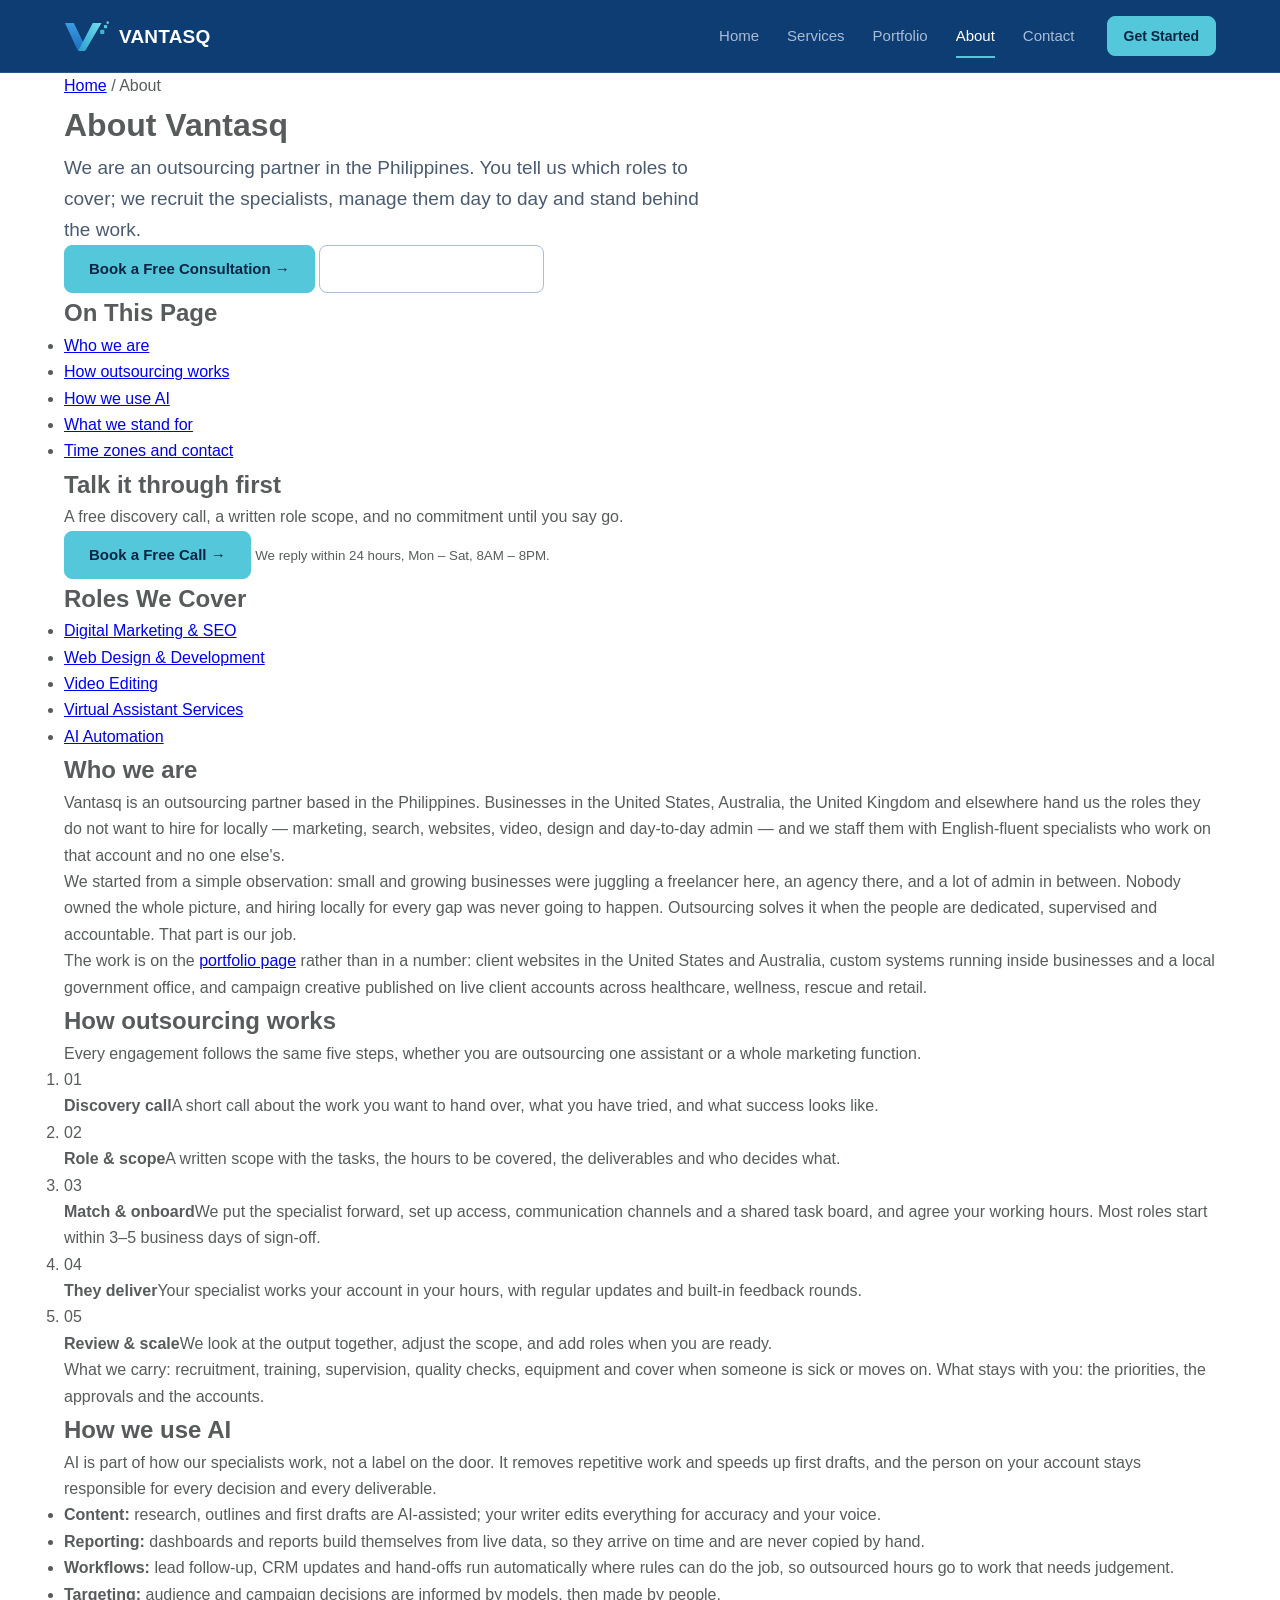
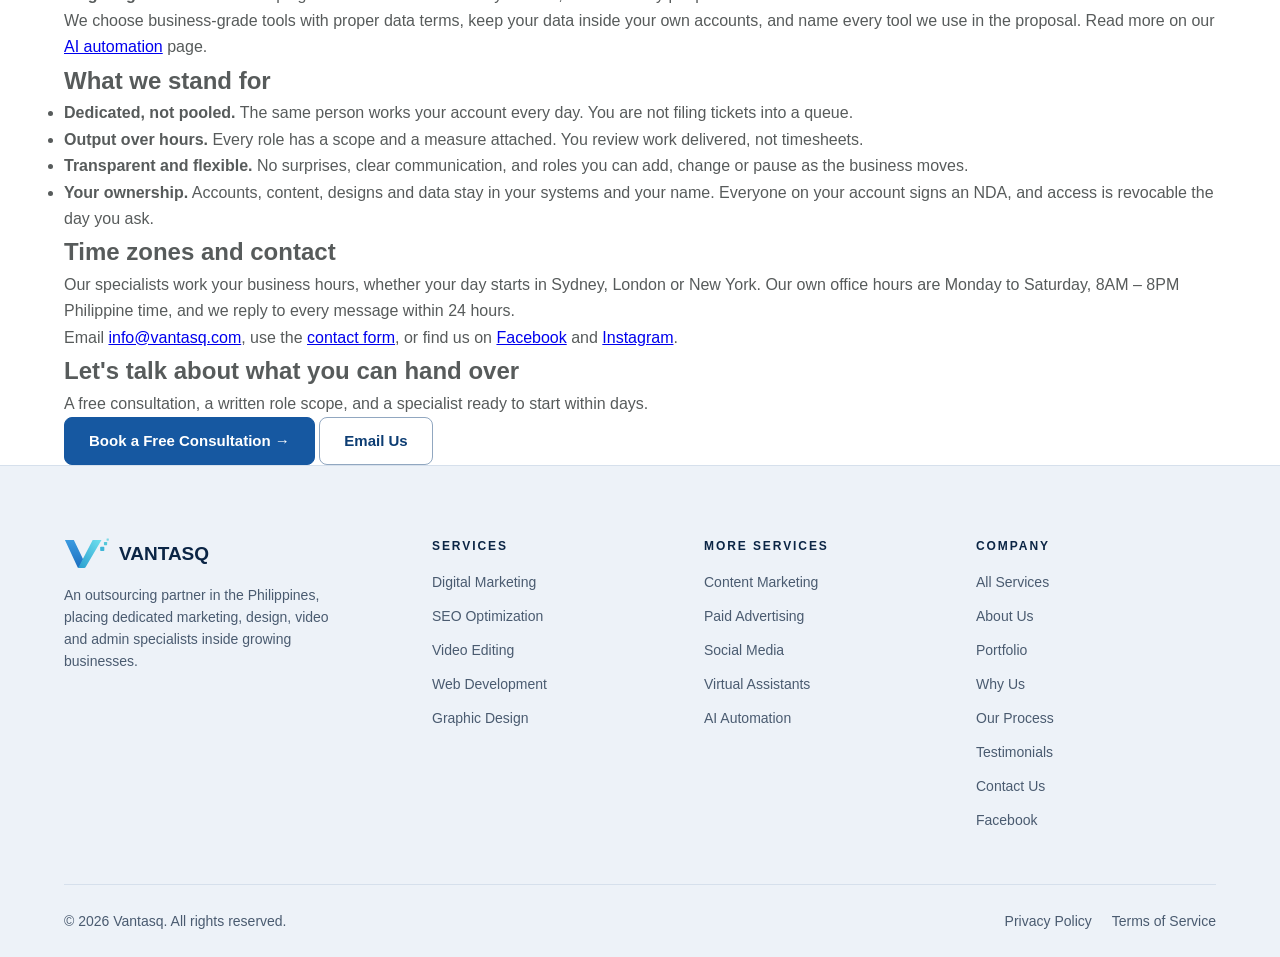
==== public/about.html @ dd67c236 "chore: rebrand kavyro solutions to vantasq Renames the brand, domain (vantasq.com), contact email, r" ====
<!DOCTYPE html>
<html lang="en">
<head>
  <meta charset="UTF-8" />
  <meta name="viewport" content="width=device-width, initial-scale=1.0" />
  <!-- Google tag (gtag.js), fetched after load; see index.html for why. -->
  <script>
    window.dataLayer = window.dataLayer || [];
    function gtag(){dataLayer.push(arguments);}
    gtag('js', new Date());

    gtag('config', 'G-FJXBDVE3B0');

    window.addEventListener('load', function () {
      var s = document.createElement('script');
      s.async = true;
      s.src = 'https://www.googletagmanager.com/gtag/js?id=G-FJXBDVE3B0';
      document.head.appendChild(s);
    });
  </script>
  <title>About Vantasq | Outsourcing Partner in the Philippines</title>
  <meta name="description" content="Vantasq is a Philippine outsourcing partner. We recruit, manage and cover dedicated specialists for marketing, SEO, web, video and admin roles." />
  <link rel="canonical" href="https://vantasq.com/about" />
  <meta name="theme-color" content="#1658a1" />
  <meta property="og:type" content="website" />
  <meta property="og:site_name" content="Vantasq" />
  <meta property="og:url" content="https://vantasq.com/about" />
  <meta property="og:title" content="About Vantasq | Outsourcing Partner in the Philippines" />
  <meta property="og:description" content="Vantasq is a Philippine outsourcing partner. We recruit, manage and cover dedicated specialists for marketing, SEO, web, video and admin roles." />
  <meta property="og:image" content="https://vantasq.com/assets/og-image.jpg" />
  <meta property="og:image:width" content="1200" />
  <meta property="og:image:height" content="630" />
  <meta property="og:image:alt" content="Vantasq — outsourcing partner in the Philippines" />
  <meta property="og:locale" content="en_US" />
  <meta name="twitter:card" content="summary_large_image" />
  <meta name="twitter:title" content="About Vantasq | Outsourcing Partner in the Philippines" />
  <meta name="twitter:description" content="Vantasq is a Philippine outsourcing partner. We recruit, manage and cover dedicated specialists for marketing, SEO, web, video and admin roles." />
  <meta name="twitter:image" content="https://vantasq.com/assets/og-image.jpg" />
  <meta name="twitter:image:alt" content="Vantasq — outsourcing partner in the Philippines" />
  <link rel="icon" href="favicon.ico" sizes="48x48" />
  <link rel="icon" type="image/svg+xml" href="assets/icon.svg" />
  <link rel="apple-touch-icon" href="assets/apple-touch-icon.png" />
  <link rel="stylesheet" href="assets/styles/main.css?v=20261029" />
  <link rel="stylesheet" href="assets/styles/legal-page.css?v=20261029" />
  <link rel="stylesheet" href="assets/styles/service-page.css?v=20261029" />
  <script type="application/ld+json">
  {
    "@context": "https://schema.org",
    "@graph": [
      {
        "@type": "Organization",
        "@id": "https://vantasq.com/#organization",
        "name": "Vantasq",
        "url": "https://vantasq.com/",
        "logo": "https://vantasq.com/assets/logo.png",
        "email": "info@vantasq.com",
        "address": {
          "@type": "PostalAddress",
          "addressCountry": "PH"
        },
        "areaServed": "Worldwide",
        "knowsLanguage": "English",
        "sameAs": [
          "https://www.facebook.com/people/Kavyro-Solutions/61587041615055/",
          "https://www.instagram.com/kavyrosolutions"
        ]
      },
      {
        "@type": "BreadcrumbList",
        "@id": "https://vantasq.com/about#breadcrumb",
        "itemListElement": [
          {
            "@type": "ListItem",
            "position": 1,
            "name": "Home",
            "item": "https://vantasq.com/"
          },
          {
            "@type": "ListItem",
            "position": 2,
            "name": "About",
            "item": "https://vantasq.com/about"
          }
        ]
      },
      {
        "@type": "AboutPage",
        "@id": "https://vantasq.com/about#webpage",
        "url": "https://vantasq.com/about",
        "name": "About Vantasq | Outsourcing Partner in the Philippines",
        "description": "Vantasq is a Philippine outsourcing partner. We recruit, manage and cover dedicated specialists for marketing, SEO, web, video and admin roles.",
        "inLanguage": "en",
        "isPartOf": {
          "@id": "https://vantasq.com/#website"
        },
        "about": {
          "@id": "https://vantasq.com/#organization"
        },
        "breadcrumb": {
          "@id": "https://vantasq.com/about#breadcrumb"
        },
        "primaryImageOfPage": {
          "@type": "ImageObject",
          "url": "https://vantasq.com/assets/og-image.jpg",
          "width": 1200,
          "height": 630
        }
      }
    ]
  }
  </script>
</head>
<body>
  <!-- Brand gradient for the inline icons. -->
  <svg width="0" height="0" aria-hidden="true" focusable="false" style="position:absolute"><defs><linearGradient id="ico-grad" x1="0" y1="0" x2="1" y2="1"><stop offset="0%" stop-color="#1658a1"/><stop offset="55%" stop-color="#1e6bbf"/><stop offset="100%" stop-color="#54c8da"/></linearGradient></defs></svg>
  <a class="skip-link" href="#main">Skip to content</a>

  <!-- ─── MOBILE NAV ─────────────────────────────────────────────── -->
  <div class="mobile-nav" id="mobileNav">
    <button type="button" class="mobile-close" onclick="closeMob()" aria-label="Close menu"><svg class="icon ico-close" viewBox="0 0 24 24" aria-hidden="true" focusable="false"><path class="stroke" d="m6 6 12 12M18 6 6 18" fill="none" stroke-width="2.6"/></svg></button>
    <a href="/" onclick="closeMob()">Home</a>
    <a href="/services" onclick="closeMob()">Services</a>
    <a href="/portfolio" onclick="closeMob()">Portfolio</a>
    <a href="/about" onclick="closeMob()">About</a>
    <a href="/contact" onclick="closeMob()" class="btn btn-cyan" style="font-size:1rem;">Get Started</a>
  </div>

  <!-- ─── NAVBAR ─────────────────────────────────────────────────── -->
  <nav>
    <div class="container nav-inner">
      <a href="/" class="logo">
        <div class="logo-icon">
          <img src="assets/logo-mark.svg" alt="" width="45" height="30" />
        </div>
        <div class="logo-text">
          <span class="logo-name">VANTASQ</span>
        </div>
      </a>
      <div class="nav-right">
        <ul class="nav-links">
          <li><a href="/">Home</a></li>
          <li><a href="/services">Services</a></li>
          <li><a href="/portfolio">Portfolio</a></li>
          <li><a href="/about" aria-current="page">About</a></li>
          <li><a href="/contact">Contact</a></li>
        </ul>
        <a href="/contact" class="btn btn-cyan btn-sm">Get Started</a>
        <button type="button" class="hamburger" onclick="openMob()" aria-label="Open menu">
          <span></span><span></span><span></span>
        </button>
      </div>
    </div>
  </nav>
  <!-- ── HERO ───────────────────────────────────────────────── -->
  <header class="page-hero">
    <div class="container">
      <div class="hero-breadcrumb">
        <a href="/">Home</a> / About
      </div>
      <h1>About Vantasq</h1>
      <p class="lead">We are an outsourcing partner in the Philippines. You tell us which roles to cover; we recruit the specialists, manage them day to day and stand behind the work.</p>
      
      <div class="hero-actions">
        <a href="/contact" class="btn btn-cyan">Book a Free Consultation →</a>
        <a href="#included" class="btn btn-outline-white">How Outsourcing Works</a>
      </div>
    </div>
  </header>

  <!-- ── CONTENT ─────────────────────────────────────────────── -->
  <div class="container">
    <div class="legal-layout">

      <!-- Sidebar -->
      <aside class="toc">
        <h2>On This Page</h2>
        <ul>
          <li><a href="#who">Who we are</a></li>
          <li><a href="#included">How outsourcing works</a></li>
          <li><a href="#ai">How we use AI</a></li>
          <li><a href="#values">What we stand for</a></li>
          <li><a href="#reach">Time zones and contact</a></li>
        </ul>
        <div class="side-card">
          <h2>Talk it through first</h2>
          <p>A free discovery call, a written role scope, and no commitment until you say go.</p>
          <a href="/contact" class="btn btn-cyan">Book a Free Call →</a>
          <small>We reply within 24 hours, Mon – Sat, 8AM – 8PM.</small>
        </div>
        <div class="related">
          <h2>Roles We Cover</h2>
          <ul>
            <li><a href="/digital-marketing-seo">Digital Marketing & SEO</a></li>
            <li><a href="/web-design">Web Design & Development</a></li>
            <li><a href="/video-editing">Video Editing</a></li>
            <li><a href="/virtual-assistant-services">Virtual Assistant Services</a></li>
            <li><a href="/ai-automation">AI Automation</a></li>
          </ul>
        </div>
      </aside>

      <!-- Main content -->
      <main id="main" class="legal-content">

        <div class="legal-section" id="who">
          <h2>Who we are</h2>
          <p>Vantasq is an outsourcing partner based in the Philippines. Businesses in the United States, Australia, the United Kingdom and elsewhere hand us the roles they do not want to hire for locally — marketing, search, websites, video, design and day-to-day admin — and we staff them with English-fluent specialists who work on that account and no one else's.</p>
          <p>We started from a simple observation: small and growing businesses were juggling a freelancer here, an agency there, and a lot of admin in between. Nobody owned the whole picture, and hiring locally for every gap was never going to happen. Outsourcing solves it when the people are dedicated, supervised and accountable. That part is our job.</p>
          <p>The work is on the <a href="/portfolio">portfolio page</a> rather than in a number: client websites in the United States and Australia, custom systems running inside businesses and a local government office, and campaign creative published on live client accounts across healthcare, wellness, rescue and retail.</p>
        </div>

        <div class="legal-section" id="included">
          <h2>How outsourcing works</h2>
          <p>Every engagement follows the same five steps, whether you are outsourcing one assistant or a whole marketing function.</p>
          <ol class="steps">
            <li><span class="num">01</span><div><b>Discovery call</b>A short call about the work you want to hand over, what you have tried, and what success looks like.</div></li>
            <li><span class="num">02</span><div><b>Role &amp; scope</b>A written scope with the tasks, the hours to be covered, the deliverables and who decides what.</div></li>
            <li><span class="num">03</span><div><b>Match &amp; onboard</b>We put the specialist forward, set up access, communication channels and a shared task board, and agree your working hours. Most roles start within 3–5 business days of sign-off.</div></li>
            <li><span class="num">04</span><div><b>They deliver</b>Your specialist works your account in your hours, with regular updates and built-in feedback rounds.</div></li>
            <li><span class="num">05</span><div><b>Review &amp; scale</b>We look at the output together, adjust the scope, and add roles when you are ready.</div></li>
          </ol>
          <p>What we carry: recruitment, training, supervision, quality checks, equipment and cover when someone is sick or moves on. What stays with you: the priorities, the approvals and the accounts.</p>
        </div>

        <div class="legal-section" id="ai">
          <h2>How we use AI</h2>
          <p>AI is part of how our specialists work, not a label on the door. It removes repetitive work and speeds up first drafts, and the person on your account stays responsible for every decision and every deliverable.</p>          <ul>
            <li><strong>Content:</strong> research, outlines and first drafts are AI-assisted; your writer edits everything for accuracy and your voice.</li>
            <li><strong>Reporting:</strong> dashboards and reports build themselves from live data, so they arrive on time and are never copied by hand.</li>
            <li><strong>Workflows:</strong> lead follow-up, CRM updates and hand-offs run automatically where rules can do the job, so outsourced hours go to work that needs judgement.</li>
            <li><strong>Targeting:</strong> audience and campaign decisions are informed by models, then made by people.</li>
          </ul>          <p>We choose business-grade tools with proper data terms, keep your data inside your own accounts, and name every tool we use in the proposal. Read more on our <a href="/ai-automation">AI automation</a> page.</p>
        </div>

        <div class="legal-section" id="values">
          <h2>What we stand for</h2>
          <ul>
            <li><strong>Dedicated, not pooled.</strong> The same person works your account every day. You are not filing tickets into a queue.</li>
            <li><strong>Output over hours.</strong> Every role has a scope and a measure attached. You review work delivered, not timesheets.</li>
            <li><strong>Transparent and flexible.</strong> No surprises, clear communication, and roles you can add, change or pause as the business moves.</li>
            <li><strong>Your ownership.</strong> Accounts, content, designs and data stay in your systems and your name. Everyone on your account signs an NDA, and access is revocable the day you ask.</li>
          </ul>
        </div>

        <div class="legal-section" id="reach">
          <h2>Time zones and contact</h2>
          <p>Our specialists work your business hours, whether your day starts in Sydney, London or New York. Our own office hours are Monday to Saturday, 8AM – 8PM Philippine time, and we reply to every message within 24 hours.</p>
          <p>Email <a href="mailto:info@vantasq.com">info@vantasq.com</a>, use the <a href="/contact">contact form</a>, or find us on <a href="https://www.facebook.com/people/Kavyro-Solutions/61587041615055/" target="_blank" rel="noopener">Facebook</a> and <a href="https://www.instagram.com/kavyrosolutions" target="_blank" rel="noopener">Instagram</a>.</p>
        </div>

        <div class="cta-band">
          <h2>Let's talk about what you can hand over</h2>
          <p>A free consultation, a written role scope, and a specialist ready to start within days.</p>
          <div class="actions">
            <a href="/contact" class="btn btn-blue">Book a Free Consultation →</a>
            <a href="mailto:info@vantasq.com" class="btn btn-outline-white" style="color:var(--blue-dark); border-color:rgba(13,61,115,0.45);">Email Us</a>
          </div>
        </div>
      </main>
    </div>
  </div>

  <!-- ── FOOTER ──────────────────────────────────────────────── -->
  <footer>
    <div class="container">
      <div class="footer-top">
        <div class="f-brand">
          <div class="f-logo">
            <div class="f-logo-icon">
              <img src="assets/logo-mark.svg" alt="" width="45" height="30" loading="lazy" />
            </div>
            <div>
              <div class="f-logo-name">VANTASQ</div>
            </div>
          </div>
          <p>An outsourcing partner in the Philippines, placing dedicated marketing, design, video and admin specialists inside growing businesses.</p>
        </div>

        <div class="f-col">
          <h3>Services</h3>
          <ul>
            <li><a href="/digital-marketing-seo">Digital Marketing</a></li>
            <li><a href="/digital-marketing-seo">SEO Optimization</a></li>
            <li><a href="/video-editing">Video Editing</a></li>
            <li><a href="/web-design">Web Development</a></li>
            <li><a href="/web-design#design">Graphic Design</a></li>
          </ul>
        </div>

        <div class="f-col">
          <h3>More Services</h3>
          <ul>
            <li><a href="/digital-marketing-seo#included">Content Marketing</a></li>
            <li><a href="/digital-marketing-seo#included">Paid Advertising</a></li>
            <li><a href="/digital-marketing-seo#included">Social Media</a></li>
            <li><a href="/virtual-assistant-services">Virtual Assistants</a></li>
            <li><a href="/ai-automation">AI Automation</a></li>
          </ul>
        </div>

        <div class="f-col">
          <h3>Company</h3>
          <ul>
            <li><a href="/services">All Services</a></li>
            <li><a href="/about">About Us</a></li>
            <li><a href="/portfolio">Portfolio</a></li>
            <li><a href="/#why">Why Us</a></li>
            <li><a href="/#process">Our Process</a></li>
            <li><a href="/#testimonials">Testimonials</a></li>
            <li><a href="/contact">Contact Us</a></li>
            <li><a href="https://www.facebook.com/people/Kavyro-Solutions/61587041615055/" target="_blank" rel="noopener">Facebook</a></li>
          </ul>
        </div>
      </div>
      <div class="footer-bottom">
        <div class="footer-copy">© 2026 Vantasq. All rights reserved.</div>
        <div class="footer-bottom-links">
          <a href="/privacy-policy">Privacy Policy</a>
          <a href="/terms-of-service">Terms of Service</a>
        </div>
      </div>
    </div>
  </footer>

<script src="assets/scripts/main.js?v=20261029"></script>
</body>
</html>
---- public/assets/styles/main.css ----
*, *::before, *::after { box-sizing: border-box; margin: 0; padding: 0; }

/* Brand fonts, self-hosted. These are the latin subsets Google Fonts serves;
   hosting them here removes two third-party origins from the critical path
   on every page load. Montserrat and Nunito are variable files that cover
   every weight the pages use; Poppins ships one file per weight. */
@font-face {
    font-family: 'Montserrat'; font-style: normal; font-weight: 100 900; font-display: swap;
    src: url(../fonts/montserrat-latin.woff2) format('woff2');
    unicode-range: U+0000-00FF, U+0131, U+0152-0153, U+02BB-02BC, U+02C6, U+02DA, U+02DC, U+0304, U+0308, U+0329, U+2000-206F, U+20AC, U+2122, U+2191, U+2193, U+2212, U+2215, U+FEFF, U+FFFD;
}
@font-face {
    font-family: 'Nunito'; font-style: normal; font-weight: 200 1000; font-display: swap;
    src: url(../fonts/nunito-latin.woff2) format('woff2');
    unicode-range: U+0000-00FF, U+0131, U+0152-0153, U+02BB-02BC, U+02C6, U+02DA, U+02DC, U+0304, U+0308, U+0329, U+2000-206F, U+20AC, U+2122, U+2191, U+2193, U+2212, U+2215, U+FEFF, U+FFFD;
}
@font-face { font-family: 'Poppins'; font-style: normal; font-weight: 300; font-display: swap; src: url(../fonts/poppins-300-latin.woff2) format('woff2'); unicode-range: U+0000-00FF, U+0131, U+0152-0153, U+02BB-02BC, U+02C6, U+02DA, U+02DC, U+0304, U+0308, U+0329, U+2000-206F, U+20AC, U+2122, U+2191, U+2193, U+2212, U+2215, U+FEFF, U+FFFD; }
@font-face { font-family: 'Poppins'; font-style: normal; font-weight: 400; font-display: swap; src: url(../fonts/poppins-400-latin.woff2) format('woff2'); unicode-range: U+0000-00FF, U+0131, U+0152-0153, U+02BB-02BC, U+02C6, U+02DA, U+02DC, U+0304, U+0308, U+0329, U+2000-206F, U+20AC, U+2122, U+2191, U+2193, U+2212, U+2215, U+FEFF, U+FFFD; }
@font-face { font-family: 'Poppins'; font-style: normal; font-weight: 500; font-display: swap; src: url(../fonts/poppins-500-latin.woff2) format('woff2'); unicode-range: U+0000-00FF, U+0131, U+0152-0153, U+02BB-02BC, U+02C6, U+02DA, U+02DC, U+0304, U+0308, U+0329, U+2000-206F, U+20AC, U+2122, U+2191, U+2193, U+2212, U+2215, U+FEFF, U+FFFD; }
@font-face { font-family: 'Poppins'; font-style: normal; font-weight: 600; font-display: swap; src: url(../fonts/poppins-600-latin.woff2) format('woff2'); unicode-range: U+0000-00FF, U+0131, U+0152-0153, U+02BB-02BC, U+02C6, U+02DA, U+02DC, U+0304, U+0308, U+0329, U+2000-206F, U+20AC, U+2122, U+2191, U+2193, U+2212, U+2215, U+FEFF, U+FFFD; }
@font-face { font-family: 'Poppins'; font-style: normal; font-weight: 700; font-display: swap; src: url(../fonts/poppins-700-latin.woff2) format('woff2'); unicode-range: U+0000-00FF, U+0131, U+0152-0153, U+02BB-02BC, U+02C6, U+02DA, U+02DC, U+0304, U+0308, U+0329, U+2000-206F, U+20AC, U+2122, U+2191, U+2193, U+2212, U+2215, U+FEFF, U+FFFD; }

/* Metric-matched fallbacks. Until a brand font arrives the text is set in
   Arial scaled and spaced to the same footprint, so the swap moves nothing
   (CLS was 0.30 without these). size-adjust comes from measured widths of
   the site's own copy in each face against Arial / Arial Bold; the vertical
   overrides are the brand font's ascender, descender and line gap divided
   by the same factor. The 600/700 Poppins faces are tuned to uppercase text
   (labels, chips), which is where those weights wrap. */
@font-face { font-family: 'Montserrat Fallback'; src: local('Arial Bold'), local('Arial-BoldMT'), local('Arial'); font-weight: 700; size-adjust: 109.60%; ascent-override: 88.32%; descent-override: 22.90%; line-gap-override: 0.00%; }
@font-face { font-family: 'Montserrat Fallback'; src: local('Arial Bold'), local('Arial-BoldMT'), local('Arial'); font-weight: 800; size-adjust: 111.99%; ascent-override: 86.44%; descent-override: 22.41%; line-gap-override: 0.00%; }
@font-face { font-family: 'Montserrat Fallback'; src: local('Arial Bold'), local('Arial-BoldMT'), local('Arial'); font-weight: 900; size-adjust: 114.08%; ascent-override: 84.85%; descent-override: 22.00%; line-gap-override: 0.00%; }
@font-face { font-family: 'Poppins Fallback'; src: local('Arial'), local('ArialMT'); font-weight: 300; size-adjust: 111.12%; ascent-override: 94.49%; descent-override: 31.50%; line-gap-override: 9.00%; }
@font-face { font-family: 'Poppins Fallback'; src: local('Arial'), local('ArialMT'); font-weight: 400; size-adjust: 111.80%; ascent-override: 93.92%; descent-override: 31.31%; line-gap-override: 8.94%; }
@font-face { font-family: 'Poppins Fallback'; src: local('Arial'), local('ArialMT'); font-weight: 500; size-adjust: 112.49%; ascent-override: 93.34%; descent-override: 31.11%; line-gap-override: 8.89%; }
@font-face { font-family: 'Poppins Fallback'; src: local('Arial Bold'), local('Arial-BoldMT'), local('Arial'); font-weight: 600; size-adjust: 98.00%; ascent-override: 107.14%; descent-override: 35.71%; line-gap-override: 10.20%; }
@font-face { font-family: 'Poppins Fallback'; src: local('Arial Bold'), local('Arial-BoldMT'), local('Arial'); font-weight: 700; size-adjust: 99.00%; ascent-override: 106.06%; descent-override: 35.35%; line-gap-override: 10.10%; }
@font-face { font-family: 'Nunito Fallback'; src: local('Arial'), local('ArialMT'); font-weight: 400; size-adjust: 100.95%; ascent-override: 100.15%; descent-override: 34.97%; line-gap-override: 0.00%; }
@font-face { font-family: 'Nunito Fallback'; src: local('Arial Bold'), local('Arial-BoldMT'), local('Arial'); font-weight: 600; size-adjust: 96.66%; ascent-override: 104.59%; descent-override: 36.52%; line-gap-override: 0.00%; }

.sr-only { position: absolute; width: 1px; height: 1px; overflow: hidden; clip: rect(0 0 0 0); white-space: nowrap; }

:root {
    --blue:       #1658a1;
    --blue-dark:  #0d3d73;
    --blue-mid:   #1d78c4;
    --cyan:       #54c8da;
    --gray:       #575b5b;
    --gray-light: #f2f6fb;
    --white:      #ffffff;
    --border:     #dce5f0;

    /* Used across the page stylesheets; without these the properties that
       reference them compute to nothing — which is how the cyan button lost
       its hover background and went dark-on-dark inside the sidebar card. */
    --cyan-light: #7dd8e6;
    --radius:     10px;
    --ease:       0.25s ease;

    --paper:          #f6f8fb;
    --surface-raised: #ffffff;
    --surface-sunk:   #edf2f8;
    --line:           #d6e0ec;
    --line-strong:    #72859c;
    --ink:            #0b2545;
    --ink-muted:      #4a5b70;
    --blue-deep:      #0d3d73;
    --night:          #0d3d73;
    --night-line:     rgba(169,189,214,0.18);
    --on-night:       #ffffff;
    --on-night-muted: #a9bdd6;
    --signal:         #15784a;
    --font-display:   'Montserrat', 'Montserrat Fallback', Arial, sans-serif;
    --font-sans:      'Poppins', 'Poppins Fallback', Arial, sans-serif;
    --out:            cubic-bezier(0.2, 0.7, 0.1, 1);
}

html { scroll-behavior: smooth; }
body {
    font-family: 'Poppins', 'Poppins Fallback', sans-serif;
    background: var(--white);
    color: var(--gray);
    line-height: 1.65;
}

/* Keyboard users get a ring, mouse users do not. */
:focus-visible {
    outline: 2px solid var(--blue);
    outline-offset: 3px;
}

/* First tab stop on every page. Parked above the viewport until focused, then
   drops in over the fixed nav (z-index 1000) and the mobile overlay. */
.skip-link {
    position: absolute; top: 12px; left: 12px; z-index: 1001;
    padding: 10px 16px; border-radius: 8px;
    background: var(--blue-dark); color: var(--white);
    font-weight: 600; text-decoration: none;
    transform: translateY(calc(-100% - 24px));
    transition: transform 180ms ease-out;
}
.skip-link:focus { transform: none; }

/* ─── SITE CHROME ────────────────────────────────────────────────
   One header on every page: the same bar, the same five links, the
   same call to action and the same mobile sheet. Page stylesheets
   used to each carry their own copy, which is how the home page
   drifted to six links and the inner pages lost the mobile menu.
   Buttons live here too because the header uses one. */

.btn {
    display: inline-flex; align-items: center; justify-content: center; gap: 8px;
    min-height: 48px; padding: 0 24px; border-radius: 8px;
    font-family: var(--font-sans);
    font-weight: 600; font-size: 15px; line-height: 20px; text-decoration: none;
    border: 1.5px solid transparent; white-space: nowrap; cursor: pointer;
    transition: background-color 0.18s ease, border-color 0.18s ease, color 0.18s ease;
}
.btn:hover { text-decoration: none; }
.btn:active { transform: translateY(1px); }
.btn .arr { display: inline-block; transition: transform 0.18s ease; }
.btn:hover .arr { transform: translateX(3px); }
.btn-sm { min-height: 40px; padding: 0 16px; font-size: 14px; }
.btn-cyan { background: var(--cyan); color: var(--ink); border-color: var(--cyan); }
.btn-cyan:hover { background: #fff; border-color: var(--cyan); color: var(--ink); }
.btn-blue { background: var(--blue); color: #fff; border-color: var(--blue); }
.btn-blue:hover { background: var(--blue-deep); border-color: var(--blue-deep); color: #fff; }
.btn-outline-white { background: transparent; color: var(--on-night); border-color: var(--on-night-muted); }
.btn-outline-white:hover { border-color: var(--on-night); color: var(--on-night); }
.btn-outline-blue { background: transparent; color: var(--ink); border-color: var(--line-strong); }
.btn-outline-blue:hover { border-color: var(--blue); color: var(--blue); }

/* The header is night on every page. On the home page it starts clear over
   the hero and fills in once the page moves (main.js toggles is-scrolled). */
nav {
    position: sticky; top: 0; z-index: 999;
    background: var(--night);
    border-bottom: 1px solid var(--night-line);
    transition: background-color 0.35s ease, border-color 0.35s ease;
}
nav.nav-over { position: fixed; left: 0; right: 0; background: transparent; border-bottom-color: transparent; }
nav.nav-over.is-scrolled { background: var(--night); border-bottom-color: var(--night-line); }
.nav-inner { display: flex; align-items: center; justify-content: space-between; height: 72px; }

.logo { display: flex; align-items: center; gap: 10px; text-decoration: none; }
.logo:hover { text-decoration: none; }
.logo-icon { display: flex; align-items: center; flex-shrink: 0; }
.logo-icon img { display: block; width: auto; height: 30px; }
.logo-text { display: flex; flex-direction: column; line-height: 1; }
.logo-name {
    font-family: var(--font-display);
    font-size: 19px; font-weight: 800; color: var(--on-night); letter-spacing: 0.01em;
}

.nav-right { display: flex; align-items: center; gap: 32px; }
.nav-links { display: flex; align-items: center; gap: 28px; list-style: none; }
.nav-links a {
    display: inline-flex; align-items: center; min-height: 44px;
    font-size: 15px; font-weight: 500; color: var(--on-night-muted);
    text-decoration: none; transition: color 0.18s ease;
}
.nav-links a:hover, .nav-links a[aria-current] { color: var(--on-night); text-decoration: none; }
.nav-links a[aria-current] { box-shadow: inset 0 -2px 0 var(--cyan); }
nav :focus-visible, .mobile-nav :focus-visible { outline-color: var(--cyan); }

/* A 44px button around the 24px glyph so the tap target meets Google's minimum. */
.hamburger {
    display: none; flex-direction: column; justify-content: center; align-items: center;
    gap: 5px; width: 44px; height: 44px; margin-right: -10px;
    background: none; border: 0; cursor: pointer;
}
.hamburger span { width: 22px; height: 2px; background: var(--on-night); border-radius: 2px; }

.mobile-nav {
    display: none; position: fixed; inset: 0; z-index: 1000;
    background: var(--night);
    flex-direction: column; align-items: flex-start; justify-content: center; gap: 22px;
    padding: 0 32px;
}
.mobile-nav.open { display: flex; animation: sheet-in 0.45s var(--out); }
.mobile-nav a:not(.btn) {
    font-family: var(--font-display);
    font-size: 40px; line-height: 1.1; font-weight: 800; letter-spacing: -0.03em; color: var(--on-night);
    text-decoration: none; transition: color 0.18s ease;
}
.mobile-nav a:not(.btn):hover { color: var(--cyan); text-decoration: none; }
.mobile-nav .btn { margin-top: 12px; }
.mobile-close {
    position: absolute; top: 14px; right: 16px;
    width: 44px; height: 44px; display: grid; place-items: center;
    font-size: 1.4rem; cursor: pointer; color: var(--on-night);
    background: none; border: 0;
}
@keyframes sheet-in { from { opacity: 0; clip-path: inset(0 0 100% 0); } to { opacity: 1; clip-path: inset(0); } }

@media (max-width: 860px) {
    .nav-links, nav .nav-right > .btn { display: none !important; }
    .hamburger { display: flex; }
    .nav-right { gap: 0; }
    .nav-inner { height: 64px; }
}

/* Inline SVG glyphs (only the menu close mark is left). */
.icon { width: 1em; height: 1em; display: inline-block; flex-shrink: 0; fill: currentColor; vertical-align: -0.14em; }
.icon .stroke { fill: none; stroke: currentColor; stroke-width: 2.4; stroke-linecap: round; stroke-linejoin: round; }

/* ─── BLOCK REVEAL (inner pages) ─────────────────────────────────
   A block flies in once when it arrives. main.js adds the classes;
   the home page uses the [data-reveal] system further down instead. */

.reveal { animation-fill-mode: both; }
.reveal.is-waiting { opacity: 0; transform: translateY(20px); }
.reveal.is-in {
    animation: fly-in 0.62s cubic-bezier(0.22, 0.9, 0.3, 1) var(--reveal-delay, 0s) both;
}
@keyframes fly-in {
    from { opacity: 0; transform: translateY(20px); }
    to   { opacity: 1; transform: none; }
}

@media (prefers-reduced-motion: reduce) {
    .reveal.is-waiting { opacity: 1; transform: none; }
    .reveal.is-in { animation: none; }
}

/* ─── SHARED LAYOUT AND TYPE (2026 redesign) ─────────────────────
   The pieces every redesigned page is built from: the 1200px wrap,
   the pixel-trail eyebrow, chapter heads, display headlines and the
   one lead paragraph under them. */

.wrap { max-width: 1200px; margin: 0 auto; padding: 0 24px; }
@media (max-width: 720px) { .wrap { padding: 0 16px; } }

/* The four squares that trail off the logo's K. */
.px { display: inline-grid; grid-template-columns: repeat(3, 6px); grid-template-rows: repeat(2, 6px); gap: 2px; flex-shrink: 0; }
.px i { display: block; border-radius: 1px; background: var(--cyan); }
.px i:nth-child(1) { grid-column: 1; grid-row: 2; background: var(--blue); }
.px i:nth-child(2) { grid-column: 2; grid-row: 1; }
.px i:nth-child(3) { grid-column: 2; grid-row: 2; background: var(--blue); opacity: .55; }
.px i:nth-child(4) { grid-column: 3; grid-row: 1; opacity: .7; }

.eyebrow {
    display: inline-flex; align-items: center; gap: 8px; margin: 0;
    font-family: var(--font-sans); font-size: 12px; line-height: 16px; font-weight: 600;
    letter-spacing: 0.16em; text-transform: uppercase; color: var(--blue);
}
.on-night .eyebrow { color: var(--cyan); }
.on-night .px i:nth-child(1), .on-night .px i:nth-child(3) { background: #6aaef2; }

.chap { display: flex; align-items: center; gap: 16px; margin-bottom: 40px; }
.chap-n { font-family: var(--font-display); font-weight: 800; font-size: 14px; letter-spacing: 0.04em; color: var(--blue); }
.chap-rule { flex: 1; height: 1px; background: var(--line); transform-origin: left; }
.on-night .chap-n { color: var(--cyan); }
.on-night .chap-rule { background: var(--night-line); }

.h-d {
    margin: 0;
    font-family: var(--font-display); font-weight: 800;
    font-size: clamp(34px, 4.4vw, 64px); line-height: 1.02; letter-spacing: -0.032em;
    color: var(--ink); text-wrap: balance;
}
.h-d em { font-style: normal; color: var(--blue); }
.on-night .h-d { color: var(--on-night); }
.on-night .h-d em { color: var(--cyan); }

.lead { margin: 0; max-width: 62ch; font-size: 19px; line-height: 31px; color: var(--ink-muted); }
.on-night .lead { color: var(--on-night-muted); }
@media (max-width: 720px) { .lead { font-size: 17px; line-height: 28px; } }

/* Headline lines rise out of a mask. Each line is <span class="ln"><span>…</span></span>. */
.ln { display: block; overflow: hidden; padding-bottom: 0.08em; margin-bottom: -0.08em; }
.ln > span { display: block; }

/* Scroll reveal for the redesigned pages. html.js is set by main.js only when
   it can observe; without it nothing is ever hidden. */
.js [data-reveal] { opacity: 0; transform: translateY(40px); transition: opacity 0.8s ease var(--d, 0s), transform 1s var(--out) var(--d, 0s); }
.js [data-reveal].is-in { opacity: 1; transform: none; }
.js [data-reveal="lines"] { opacity: 1; transform: none; }
.js [data-reveal="lines"] .ln > span { transform: translateY(106%); transition: transform 1.1s var(--out); }
.js [data-reveal="lines"] .ln:nth-child(2) > span { transition-delay: 0.08s; }
.js [data-reveal="lines"] .ln:nth-child(3) > span { transition-delay: 0.16s; }
.js [data-reveal="lines"] .ln:nth-child(4) > span { transition-delay: 0.24s; }
.js [data-reveal="lines"].is-in .ln > span { transform: none; }
.js [data-reveal="rule"] { opacity: 1; transform: scaleX(0); transition: transform 1.4s var(--out); }
.js [data-reveal="rule"].is-in { transform: none; }

@media (prefers-reduced-motion: reduce) {
    .js [data-reveal], .js [data-reveal="lines"] .ln > span, .js [data-reveal="rule"] { opacity: 1; transform: none; transition: none; }
    .mobile-nav.open { animation: none; }
    .btn .arr { transition: none; }
}

.container { max-width: 1200px; margin: 0 auto; padding: 0 24px; }
@media (max-width: 720px) { .container { padding: 0 16px; } }

/* ─── FAQ (home and inner pages) ─── */
.faq { border-top: 1px solid var(--line); interpolate-size: allow-keywords; }
.faq details { border-bottom: 1px solid var(--line); }
.faq summary {
    display: flex; align-items: center; justify-content: space-between; gap: 24px;
    min-height: 44px; padding: 24px 0; cursor: pointer; list-style: none;
    font-family: var(--font-display); font-size: 19px; line-height: 27px; font-weight: 700; color: var(--ink);
}
.faq summary::-webkit-details-marker { display: none; }
.faq summary::after {
    content: ""; flex-shrink: 0; width: 28px; height: 28px; border-radius: 4px;
    border: 1.5px solid var(--line-strong);
    background:
        linear-gradient(var(--blue), var(--blue)) center / 12px 2px no-repeat,
        linear-gradient(var(--blue), var(--blue)) center / 2px 12px no-repeat;
    transition: background-color 0.25s ease, border-color 0.25s ease, transform 0.35s var(--out);
}
.faq details[open] summary::after {
    background: linear-gradient(#fff, #fff) center / 12px 2px no-repeat, var(--blue);
    border-color: var(--blue); transform: rotate(180deg);
}
.faq details p { margin: 0; padding: 0 48px 24px 0; max-width: 62ch; font-size: 16px; line-height: 27px; color: var(--ink-muted); }
.faq details::details-content { height: 0; overflow: clip; transition: height 0.45s var(--out), content-visibility 0.45s allow-discrete; }
.faq details[open]::details-content { height: auto; }
@media (max-width: 720px) { .faq details p { padding-right: 0; } }

/* ─── FOOTER (every page) ─── */
footer { background: var(--surface-sunk); border-top: 1px solid var(--line); color: var(--ink-muted); font-size: 14px; line-height: 22px; }
.footer-top { display: grid; grid-template-columns: 1.4fr repeat(3, 1fr); gap: 32px; padding: 72px 0 48px; }
.f-logo { display: flex; align-items: center; gap: 10px; }
.f-logo-icon img { display: block; width: auto; height: 30px; }
.f-logo-name { font-family: var(--font-display); font-weight: 800; font-size: 19px; line-height: 1; color: var(--ink); }
.f-brand p { margin: 16px 0 0; max-width: 34ch; }
.f-col h3 { margin: 0 0 12px; font-size: 12px; line-height: 16px; font-weight: 600; letter-spacing: 0.16em; text-transform: uppercase; color: var(--ink); }
.f-col ul { margin: 0; padding: 0; list-style: none; display: grid; gap: 2px; }
.f-col a, .footer-bottom-links a { display: inline-block; padding: 5px 0; color: var(--ink-muted); text-decoration: none; }
.f-col a:hover, .footer-bottom-links a:hover { color: var(--blue); text-decoration: underline; }
.footer-bottom { display: flex; flex-wrap: wrap; justify-content: space-between; align-items: center; gap: 16px; padding: 20px 0; border-top: 1px solid var(--line); }
.footer-bottom-links { display: flex; gap: 20px; }
@media (max-width: 980px) { .footer-top { grid-template-columns: 1fr 1fr; } }
@media (max-width: 720px) { .footer-top { grid-template-columns: minmax(0, 1fr); } }
@media (prefers-reduced-motion: reduce) { .faq summary::after, .faq details::details-content { transition: none; } }
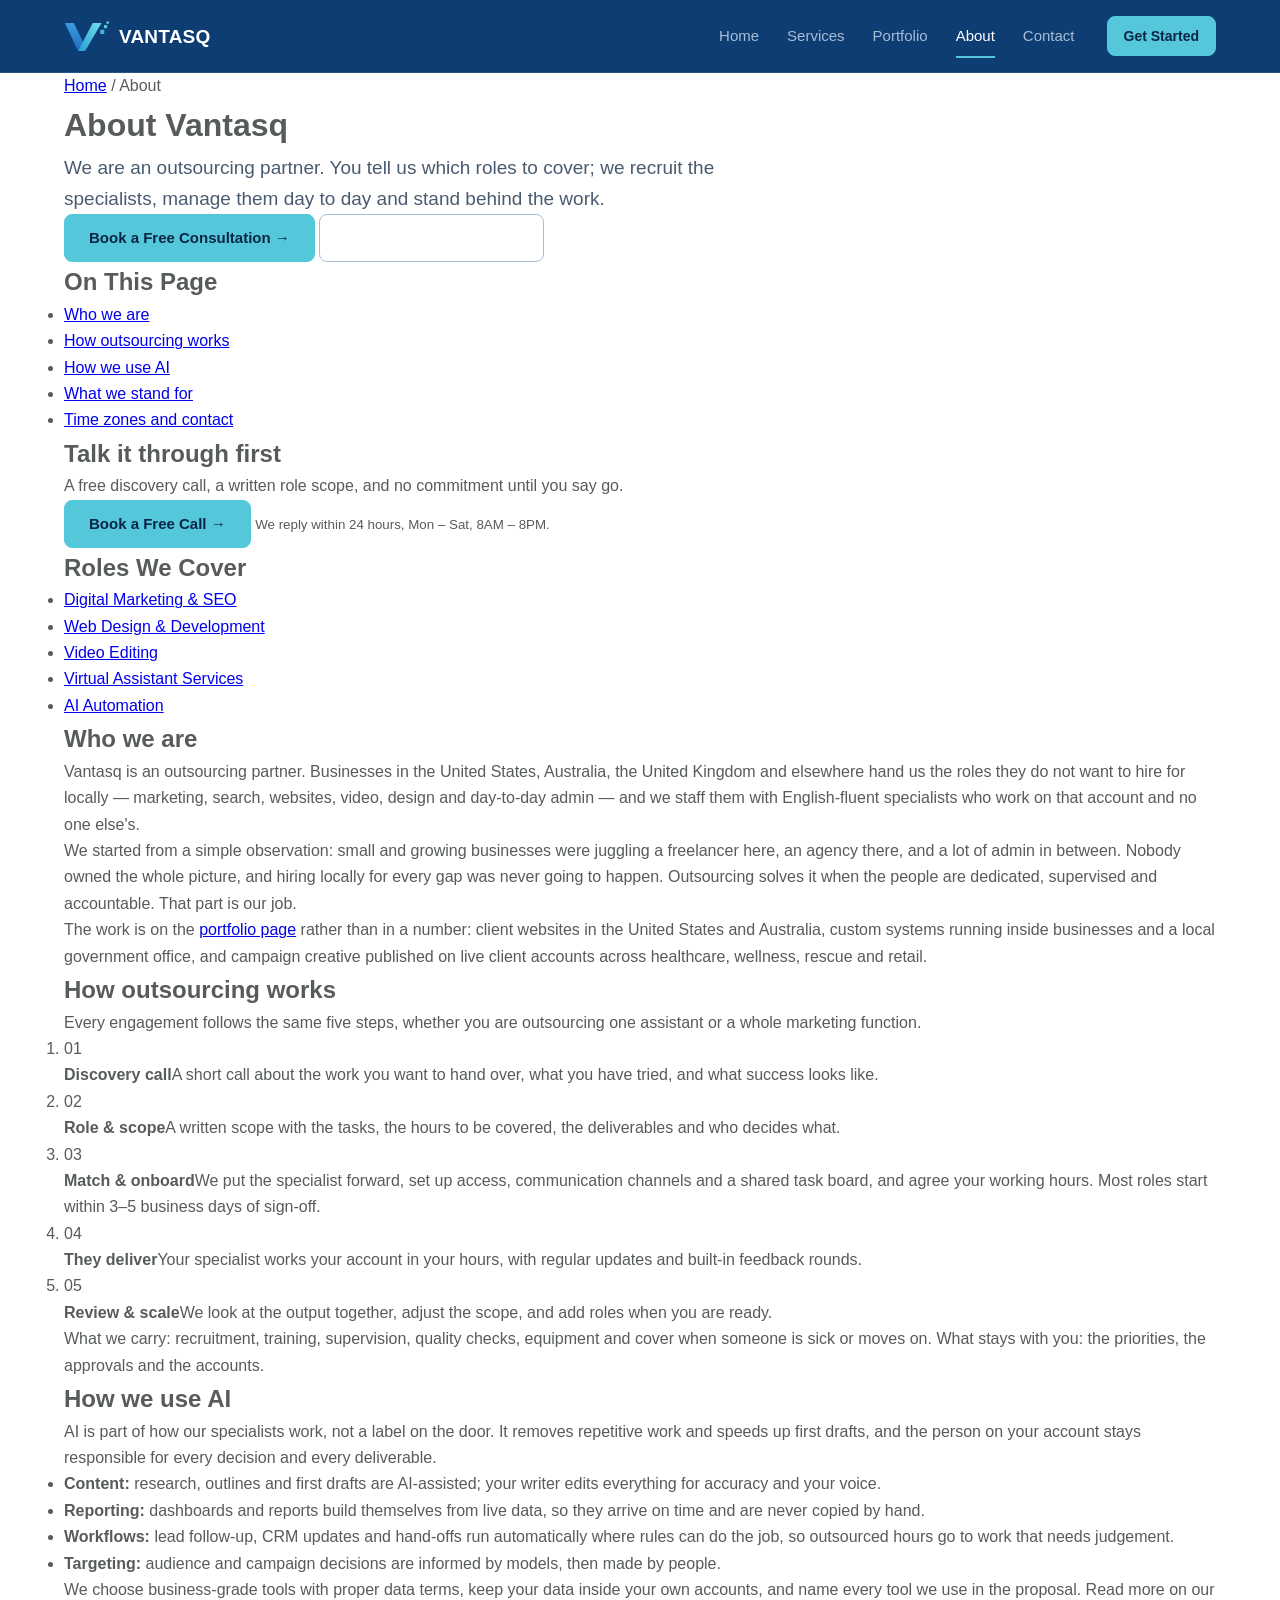
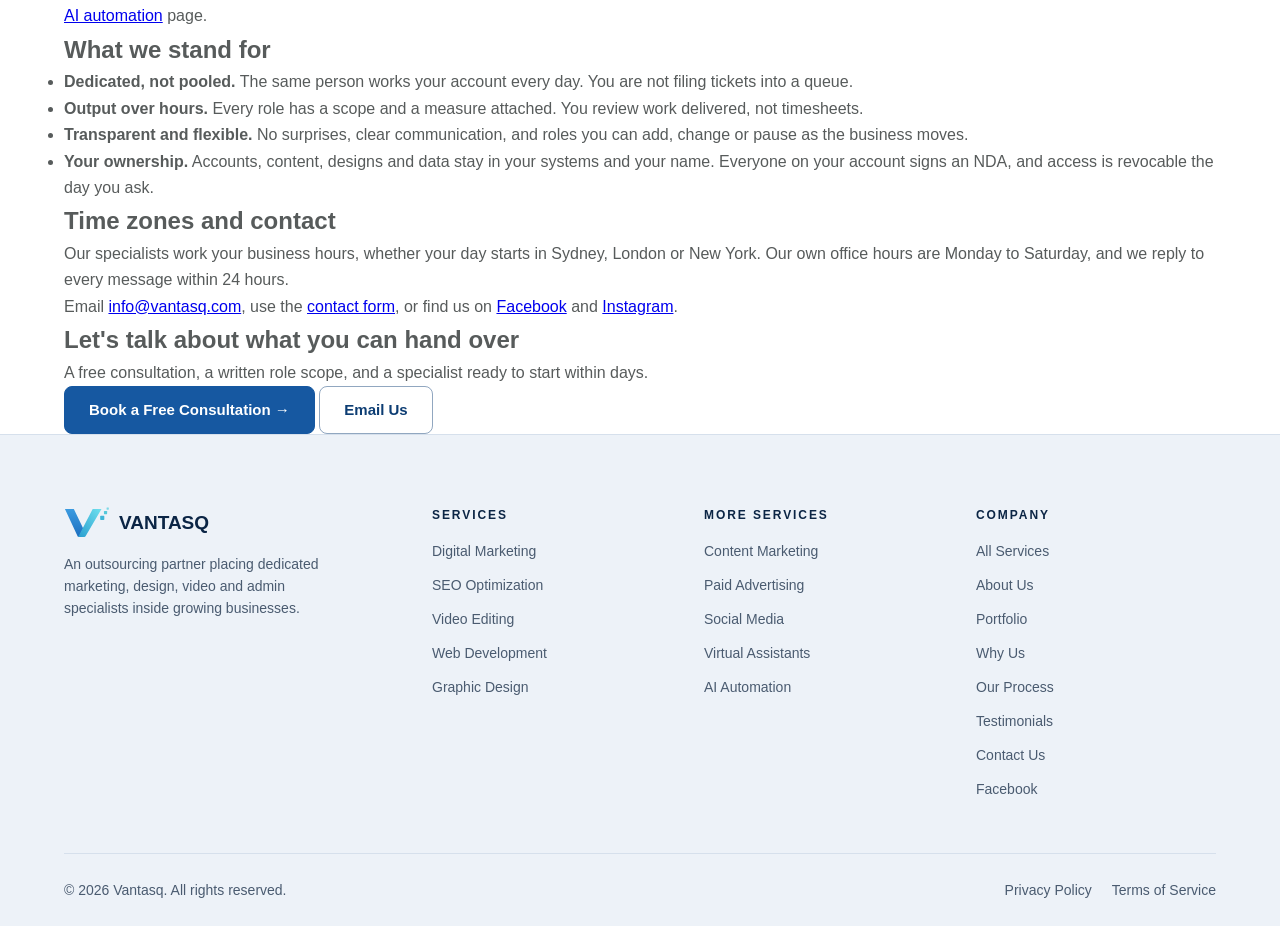
==== commit 5fd7b860: "content: stop naming the philippines anywhere on the site Removes every mention of the Philippines, " ====
--- a/public/about.html
+++ b/public/about.html
@@ -18,31 +18,31 @@
       document.head.appendChild(s);
     });
   </script>
-  <title>About Vantasq | Outsourcing Partner in the Philippines</title>
-  <meta name="description" content="Vantasq is a Philippine outsourcing partner. We recruit, manage and cover dedicated specialists for marketing, SEO, web, video and admin roles." />
+  <title>About Vantasq | Your Dedicated Outsourcing Partner</title>
+  <meta name="description" content="Vantasq is an outsourcing partner. We recruit, manage and cover dedicated specialists for marketing, SEO, web, video and admin roles." />
   <link rel="canonical" href="https://vantasq.com/about" />
   <meta name="theme-color" content="#1658a1" />
   <meta property="og:type" content="website" />
   <meta property="og:site_name" content="Vantasq" />
   <meta property="og:url" content="https://vantasq.com/about" />
-  <meta property="og:title" content="About Vantasq | Outsourcing Partner in the Philippines" />
-  <meta property="og:description" content="Vantasq is a Philippine outsourcing partner. We recruit, manage and cover dedicated specialists for marketing, SEO, web, video and admin roles." />
+  <meta property="og:title" content="About Vantasq | Your Dedicated Outsourcing Partner" />
+  <meta property="og:description" content="Vantasq is an outsourcing partner. We recruit, manage and cover dedicated specialists for marketing, SEO, web, video and admin roles." />
   <meta property="og:image" content="https://vantasq.com/assets/og-image.jpg" />
   <meta property="og:image:width" content="1200" />
   <meta property="og:image:height" content="630" />
-  <meta property="og:image:alt" content="Vantasq — outsourcing partner in the Philippines" />
+  <meta property="og:image:alt" content="Vantasq — dedicated outsourcing partner" />
   <meta property="og:locale" content="en_US" />
   <meta name="twitter:card" content="summary_large_image" />
-  <meta name="twitter:title" content="About Vantasq | Outsourcing Partner in the Philippines" />
-  <meta name="twitter:description" content="Vantasq is a Philippine outsourcing partner. We recruit, manage and cover dedicated specialists for marketing, SEO, web, video and admin roles." />
+  <meta name="twitter:title" content="About Vantasq | Your Dedicated Outsourcing Partner" />
+  <meta name="twitter:description" content="Vantasq is an outsourcing partner. We recruit, manage and cover dedicated specialists for marketing, SEO, web, video and admin roles." />
   <meta name="twitter:image" content="https://vantasq.com/assets/og-image.jpg" />
-  <meta name="twitter:image:alt" content="Vantasq — outsourcing partner in the Philippines" />
+  <meta name="twitter:image:alt" content="Vantasq — dedicated outsourcing partner" />
   <link rel="icon" href="favicon.ico" sizes="48x48" />
   <link rel="icon" type="image/svg+xml" href="assets/icon.svg" />
   <link rel="apple-touch-icon" href="assets/apple-touch-icon.png" />
-  <link rel="stylesheet" href="assets/styles/main.css?v=20261029" />
-  <link rel="stylesheet" href="assets/styles/legal-page.css?v=20261029" />
-  <link rel="stylesheet" href="assets/styles/service-page.css?v=20261029" />
+  <link rel="stylesheet" href="assets/styles/main.css?v=20261029b" />
+  <link rel="stylesheet" href="assets/styles/legal-page.css?v=20261029b" />
+  <link rel="stylesheet" href="assets/styles/service-page.css?v=20261029b" />
   <script type="application/ld+json">
   {
     "@context": "https://schema.org",
@@ -54,10 +54,6 @@
         "url": "https://vantasq.com/",
         "logo": "https://vantasq.com/assets/logo.png",
         "email": "info@vantasq.com",
-        "address": {
-          "@type": "PostalAddress",
-          "addressCountry": "PH"
-        },
         "areaServed": "Worldwide",
         "knowsLanguage": "English",
         "sameAs": [
@@ -87,8 +83,8 @@
         "@type": "AboutPage",
         "@id": "https://vantasq.com/about#webpage",
         "url": "https://vantasq.com/about",
-        "name": "About Vantasq | Outsourcing Partner in the Philippines",
-        "description": "Vantasq is a Philippine outsourcing partner. We recruit, manage and cover dedicated specialists for marketing, SEO, web, video and admin roles.",
+        "name": "About Vantasq | Your Dedicated Outsourcing Partner",
+        "description": "Vantasq is an outsourcing partner. We recruit, manage and cover dedicated specialists for marketing, SEO, web, video and admin roles.",
         "inLanguage": "en",
         "isPartOf": {
           "@id": "https://vantasq.com/#website"
@@ -158,7 +154,7 @@
         <a href="/">Home</a> / About
       </div>
       <h1>About Vantasq</h1>
-      <p class="lead">We are an outsourcing partner in the Philippines. You tell us which roles to cover; we recruit the specialists, manage them day to day and stand behind the work.</p>
+      <p class="lead">We are an outsourcing partner. You tell us which roles to cover; we recruit the specialists, manage them day to day and stand behind the work.</p>
       
       <div class="hero-actions">
         <a href="/contact" class="btn btn-cyan">Book a Free Consultation →</a>
@@ -204,7 +200,7 @@
 
         <div class="legal-section" id="who">
           <h2>Who we are</h2>
-          <p>Vantasq is an outsourcing partner based in the Philippines. Businesses in the United States, Australia, the United Kingdom and elsewhere hand us the roles they do not want to hire for locally — marketing, search, websites, video, design and day-to-day admin — and we staff them with English-fluent specialists who work on that account and no one else's.</p>
+          <p>Vantasq is an outsourcing partner. Businesses in the United States, Australia, the United Kingdom and elsewhere hand us the roles they do not want to hire for locally — marketing, search, websites, video, design and day-to-day admin — and we staff them with English-fluent specialists who work on that account and no one else's.</p>
           <p>We started from a simple observation: small and growing businesses were juggling a freelancer here, an agency there, and a lot of admin in between. Nobody owned the whole picture, and hiring locally for every gap was never going to happen. Outsourcing solves it when the people are dedicated, supervised and accountable. That part is our job.</p>
           <p>The work is on the <a href="/portfolio">portfolio page</a> rather than in a number: client websites in the United States and Australia, custom systems running inside businesses and a local government office, and campaign creative published on live client accounts across healthcare, wellness, rescue and retail.</p>
         </div>
@@ -244,7 +240,7 @@
 
         <div class="legal-section" id="reach">
           <h2>Time zones and contact</h2>
-          <p>Our specialists work your business hours, whether your day starts in Sydney, London or New York. Our own office hours are Monday to Saturday, 8AM – 8PM Philippine time, and we reply to every message within 24 hours.</p>
+          <p>Our specialists work your business hours, whether your day starts in Sydney, London or New York. Our own office hours are Monday to Saturday, and we reply to every message within 24 hours.</p>
           <p>Email <a href="mailto:info@vantasq.com">info@vantasq.com</a>, use the <a href="/contact">contact form</a>, or find us on <a href="https://www.facebook.com/people/Kavyro-Solutions/61587041615055/" target="_blank" rel="noopener">Facebook</a> and <a href="https://www.instagram.com/kavyrosolutions" target="_blank" rel="noopener">Instagram</a>.</p>
         </div>
 
@@ -273,7 +269,7 @@
               <div class="f-logo-name">VANTASQ</div>
             </div>
           </div>
-          <p>An outsourcing partner in the Philippines, placing dedicated marketing, design, video and admin specialists inside growing businesses.</p>
+          <p>An outsourcing partner placing dedicated marketing, design, video and admin specialists inside growing businesses.</p>
         </div>
 
         <div class="f-col">
@@ -322,6 +318,6 @@
     </div>
   </footer>
 
-<script src="assets/scripts/main.js?v=20261029"></script>
+<script src="assets/scripts/main.js?v=20261029b"></script>
 </body>
 </html>
